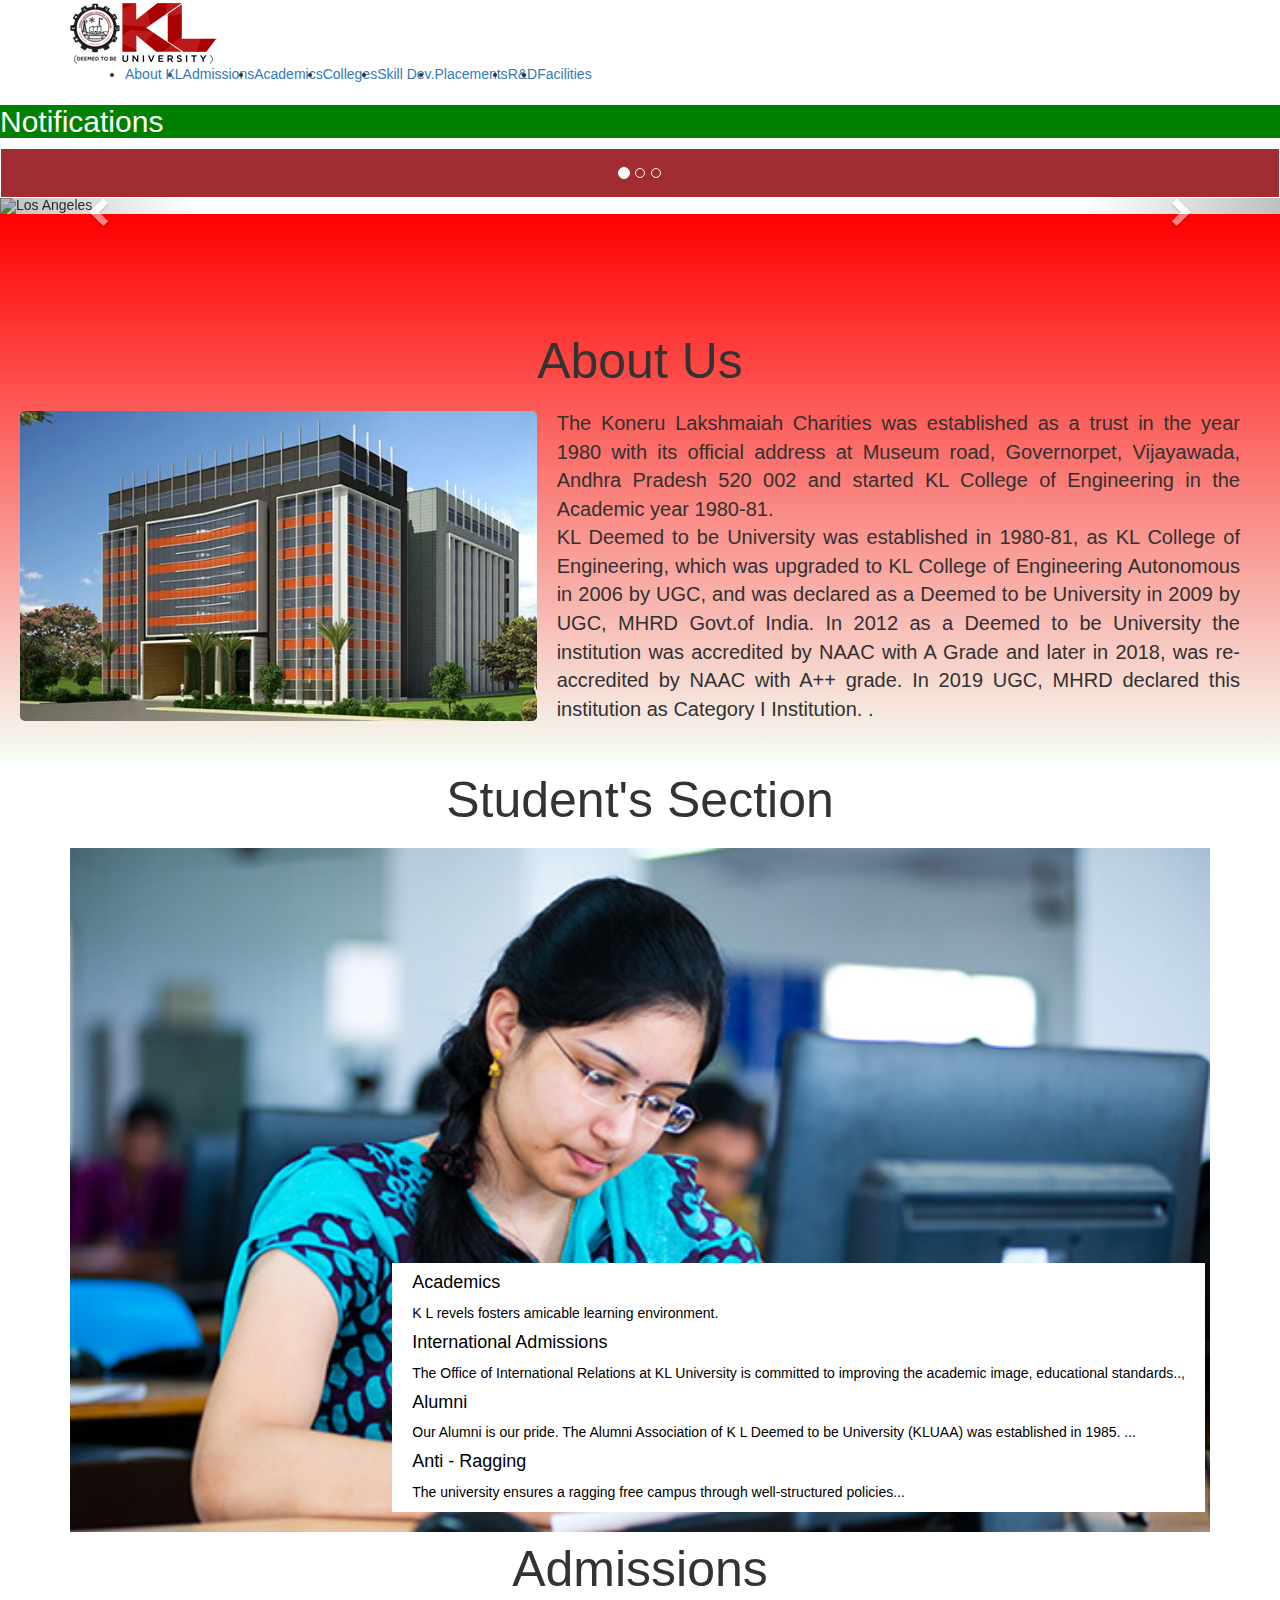
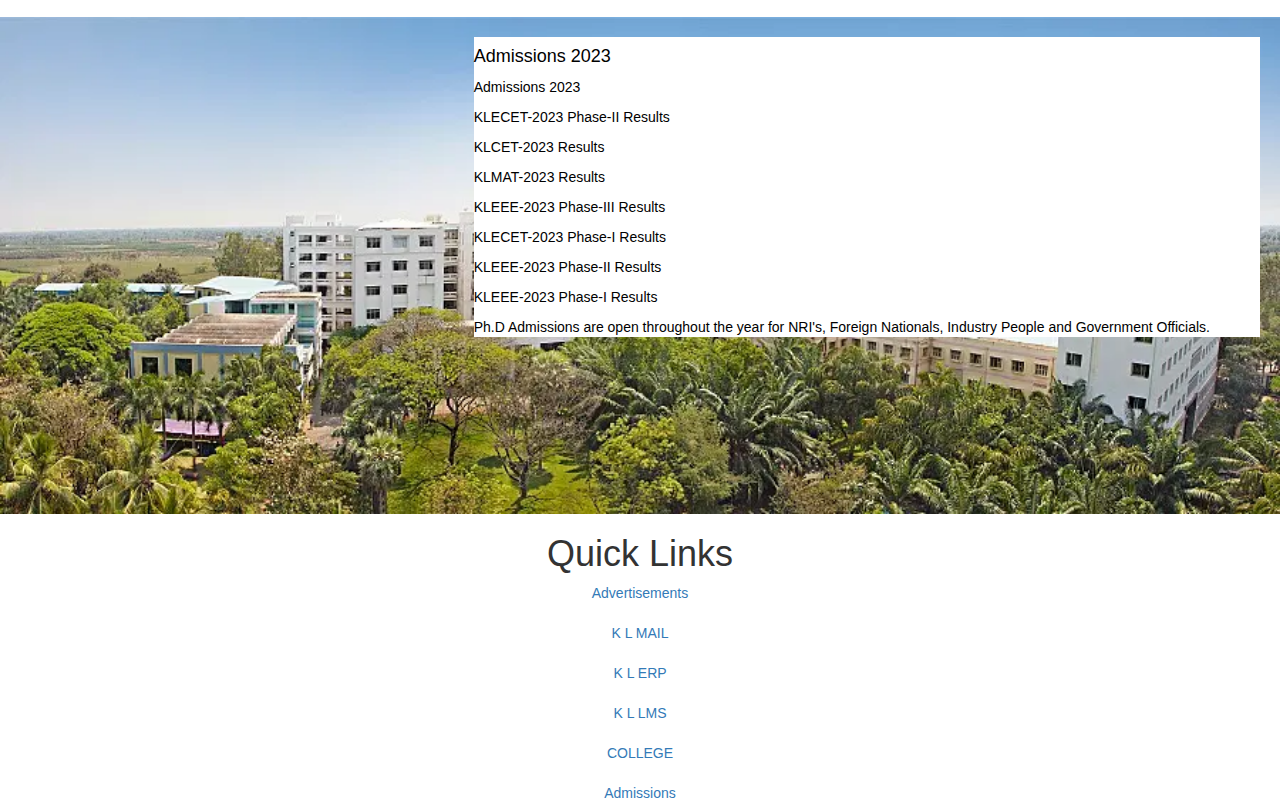
==== index.html @ 95876652 "first commit" ====
<!doctype html>
<html lang="en">

<head>
  <meta charset="utf-8">
  <meta name="viewport" content="width=device-width, initial-scale=1">
  <title>Welcome K L Deemed to be University</title>
  <link rel="shortcut icon" href="./assets/favicon.png" type="image/x-icon">
  <link href="https://cdn.jsdelivr.net/npm/bootstrap@5.3.2/dist/css/bootstrap.min.css" rel="stylesheet"
    integrity="sha384-T3c6CoIi6uLrA9TneNEoa7RxnatzjcDSCmG1MXxSR1GAsXEV/Dwwykc2MPK8M2HN" crossorigin="anonymous">
  <link rel="stylesheet" href="https://maxcdn.bootstrapcdn.com/bootstrap/3.4.1/css/bootstrap.min.css">
  <script src="https://ajax.googleapis.com/ajax/libs/jquery/3.6.4/jquery.min.js"></script>
  <script src="https://maxcdn.bootstrapcdn.com/bootstrap/3.4.1/js/bootstrap.min.js"></script>
  <link rel="stylesheet" href="style.css">
</head>

<body>
  <nav class="navbar navbar-expand-lg">
    <div class="container">
      <img src="./assets/logo9.png">

      <div class="collapse navbar-collapse" id="navbarScroll">
        <ul class="navbar-nav me-auto my-2 my-lg-0 navbar-nav-scroll" style="--bs-scroll-height: 100px;">

          <li class="nav-item dropdown">
            <a class="nav-link dropdown-toggle" href="#" role="button" data-bs-toggle="dropdown" aria-expanded="false">
              About KL
            </a>
            <ul class="dropdown-menu">
              <li><a class="dropdown-item" href="#">Vision & mission</a></li>
              <li><a class="dropdown-item" href="#">inception & brief history</a></li>
              <li><a class="dropdown-item" href="#">leadership & governance</a></li>
              <li><a class="dropdown-item" href="#">administration</a></li>
              <li><a class="dropdown-item" href="#">hallmark points</a></li>
              <li><a class="dropdown-item" href="#">accreditations</a></li>
              <li><a class="dropdown-item" href="#">awards & events</a></li>
              <li><a class="dropdown-item" href="#">blog</a></li>
              <li><a class="dropdown-item" href="#">visting & maps</a></li>
              <li><a class="dropdown-item" href="#">contact information</a></li>
            </ul>
          </li>
          <li class="nav-item">
            <a class="nav-link active" aria-current="page" href="/src/admission.html">Admissions</a>
          </li>
          <li class="nav-item">
            <a class="nav-link active" href="/src/admission.html">Academics</a>
          </li>
          <li class="nav-item">
            <a class="nav-link active" href="/src/college.html">Colleges</a>
          </li>
          <li class="nav-item">
            <a class="nav-link active" href="/src/admission.html">Skill Dev.</a>
          </li>
          <li class="nav-item">
            <a class="nav-link active" href="/src/admission.html">Placements</a>
          </li>
          <li class="nav-item">
            <a class="nav-link active" href="/src/admission.html">R&D</a>
          </li>
          <li class="nav-item">
            <a class="nav-link active" href="#">Facilities</a>
          </li>

        </ul>
      </div>
    </div>

  </nav>
  <h2 style="background-color:green;">Notifications</h2>


  <div class="scroll-left">

    <p>INDIA-JAPAN COOPERATIVE SCIENCE PROGRAMME (IJCSP) -- CALL FOR PROPOSALS-2023.

      Dr. B T P Madhav received AICTE Best Teacher Award for the year 2022. .

      KLEF Faculty Listed in Top 2% Researchers of the World.

      Ph.D.Synopsis Open Talk” of SUNNY AGARWAL, Regd.No.163020029, Dept of CE, KL.Deemed to be University on
      31.07.2021, 03.00 PM onwards.

      Viva-Voce Examination of G.NARASIMHA MURTHY, Regd.No.14323006, Research Scholar, Dept.of CHE, on 23-07-2021 from
      11.00 AM onwards.

      Viva-Voce Examination of G.NAGA RAJU, Regd.No.163040041, Research Scholar, Dept.of ECE, on 23-07-2021 from 03.30
      PM onwards.

      PhD Admission Registrations for 2021-22 Odd Semester is on 28-7-2021 </p>
  </div>



  <div id="myCarousel" class="carousel slide" data-ride="carousel">
    <!-- Indicators -->
    <ol class="carousel-indicators">
      <li data-target="#myCarousel" data-slide-to="0" class="active"></li>
      <li data-target="#myCarousel" data-slide-to="1"></li>
      <li data-target="#myCarousel" data-slide-to="2"></li>
    </ol>

    <!-- Wrapper for slides -->
    <div class="carousel-inner">
      <div class="item active">
        <img src="./assets/Energy Management.jpg" alt="Los Angeles" style="width:700%;">
      </div>

      <div class="item">
        <img src="./assets/AICTE-Eduskills Awards-02.jpg" alt="Chicago" style="width:700%;">
      </div>

      <div class="item">
        <img src="./assets/Web Banner_Congrtulations-01.jpg" alt="New york" style="width:700%;">
      </div>
    </div>

    <!-- Left and right controls -->
    <a class="left carousel-control" href="#myCarousel" data-slide="prev">
      <span class="glyphicon glyphicon-chevron-left"></span>
      <span class="sr-only">Previous</span>
    </a>
    <a class="right carousel-control" href="#myCarousel" data-slide="next">
      <span class="glyphicon glyphicon-chevron-right"></span>
      <span class="sr-only">Next</span>
    </a>
  </div>
  </div>
  <section class="about">
    <h1>About Us</h1>

    <div class="about-info">
      <div class="about-img">
        <img src="./assets/aboutus.webp" alt="Geeksforgeeks">
      </div>
      <div>
        <p>The Koneru Lakshmaiah Charities was established as a trust in the year 1980 with its official address at
          Museum road, Governorpet, Vijayawada, Andhra Pradesh 520 002 and started KL College of Engineering in the
          Academic year 1980-81.</p>
          <p>
          KL Deemed to be University was established in 1980-81, as KL College of Engineering, which was upgraded to KL
          College of Engineering Autonomous in 2006 by UGC, and was declared as a Deemed to be University in 2009 by
          UGC, MHRD Govt.of India. In 2012 as a Deemed to be University the institution was accredited by NAAC with A
          Grade and later in 2018, was re-accredited by NAAC with A++ grade. In 2019 UGC, MHRD declared this institution
          as Category I Institution.
          .</p>
      </div>
    </div>
  </section>
  <h5 align="center">Student's Section</h5>
  <div class="container">
    <img src="./assets/newadmission.jpg" alt="Nature" style="width:100%;">
    <div class="text-block">

      <h4>Academics</h4>
      <p>K L revels fosters amicable learning environment.</p>
      <h4>International Admissions</h4>
      <p>The Office of International Relations at KL University is committed to improving the academic image,
        educational standards..,</p>
      <h4>Alumni</h4>
      <p>Our Alumni is our pride. The Alumni Association of K L Deemed to be University (KLUAA) was established in 1985.
        ...</p>
      <h4>Anti - Ragging</h4>
      <p>The university ensures a ragging free campus through well-structured policies...</p>
    </div>
  </div>
  <h5 align="center">Admissions</h5>
  <div class="container1">
    <img src="./assets/1579069990Fed_CS_Mech.webp" alt="Nature" style="width:100%;">
    <div class="text-block1 px-5">

      <h4>Admissions 2023</h4>
      <p>Admissions 2023</p>
      <p>KLECET-2023 Phase-II Results</p>

      <p></p>KLCET-2023 Results

      <p></p>KLMAT-2023 Results

      <p></p> KLEEE-2023 Phase-III Results

      <p></p> KLECET-2023 Phase-I Results

      <p></p> KLEEE-2023 Phase-II Results

      <p></p> KLEEE-2023 Phase-I Results

      <p></p>Ph.D Admissions are open throughout the year for NRI's, Foreign Nationals, Industry People and Government
      Officials.

    </div>
  </div>
  <div class="container2">
    <h1>Quick Links</h1>
    <a style="text-align:center;" href="/src/admission.html">Advertisements</a><br><br>
    <a style="text-align:center;" href="/src/admission.html">K L MAIL</a><br><br>
    <a style="text-align:center;" href="/src/admission.html">K L ERP</a><br><br>

    <a style="text-align:center;" href="/src/admission.html">K L LMS</a><br><br>
    <a style="text-align:center;" href="/src/admission.html">COLLEGE</a><br><br>
    <a style="text-align:center;" href="/src/admission.html">Admissions</a>
  </div>



  <script src="https://cdn.jsdelivr.net/npm/bootstrap@5.3.2/dist/js/bootstrap.bundle.min.js"
    integrity="sha384-C6RzsynM9kWDrMNeT87bh95OGNyZPhcTNXj1NW7RuBCsyN/o0jlpcV8Qyq46cDfL"
    crossorigin="anonymous"></script>
</body>

</html>
---- style.css ----
h2 {
  background-color: #046096;
  color: #fff;

}

body {
  background-color: white;
}

.about {
  background: #e0fbde;
  background: linear-gradient(360deg, #f5fff5 0%, #ff0000 100%);
  padding: 100px 0 20px 0;
  text-align: center;
}

.about h1 {
  font-size: 5rem;
  margin-bottom: 20px;
}

h5 {
  font-size: 5rem;
  margin-bottom: 20px;
}


.about p {
  font-size: 2rem;
  color: #323030;
  max-width: 800px;
  margin: 0 auto;
}

.about-info {
  margin: 2rem 2rem;
  display: flex;
  align-items: center;
  justify-content: center;
  text-align: left;
}

.about-img img {
  width: 100%;
  height: 100%;
  border-radius: 5px;
  object-fit: contain;
}

.about-info p {
  font-size: 2rem;
  margin: 0 2rem;
  text-align: justify;
}


.scroll-left {
  height: 50px;
  overflow: hidden;
  position: relative;
  background: #a12d33;
  color: white;
  border: 1px solid white;
}

.scroll-left p {
  position: absolute;
  width: 100%;
  height: 100%;
  margin: 0;
  line-height: 50px;
  text-align: center;
  /* Starting position */
  transform: translateX(100%);
  /* Apply animation to this element */
  animation: scroll-left 15s linear infinite;
}


.text-block {
  position: absolute;
  bottom: 20px;
  right: 20px;
  background-color: white;
  color: black;
  padding-left: 20px;
  padding-right: 20px;
}

.container {
  position: relative;
  font-family: Arial;
}

.text-block1 {
  position: absolute;
  top: 20px;
  right: 20px;
  background-color: white;
  color: black;
  padding-left: 0px;
  padding-right: 50px;
}

.container1 {
  position: relative;
  font-family: Arial;
}

.container2 {
  text-align: center;
  position: relative;
  font-family: Arial;
}


/* Move it (define the animation) */
@keyframes scroll-left {
  0% {
    transform: translateX(100%);
  }

  100% {
    transform: translateX(-100%);
  }
}


/* .alert-color{
  background-color: rgb(13, 159, 0) !important;
  color: white;
} */
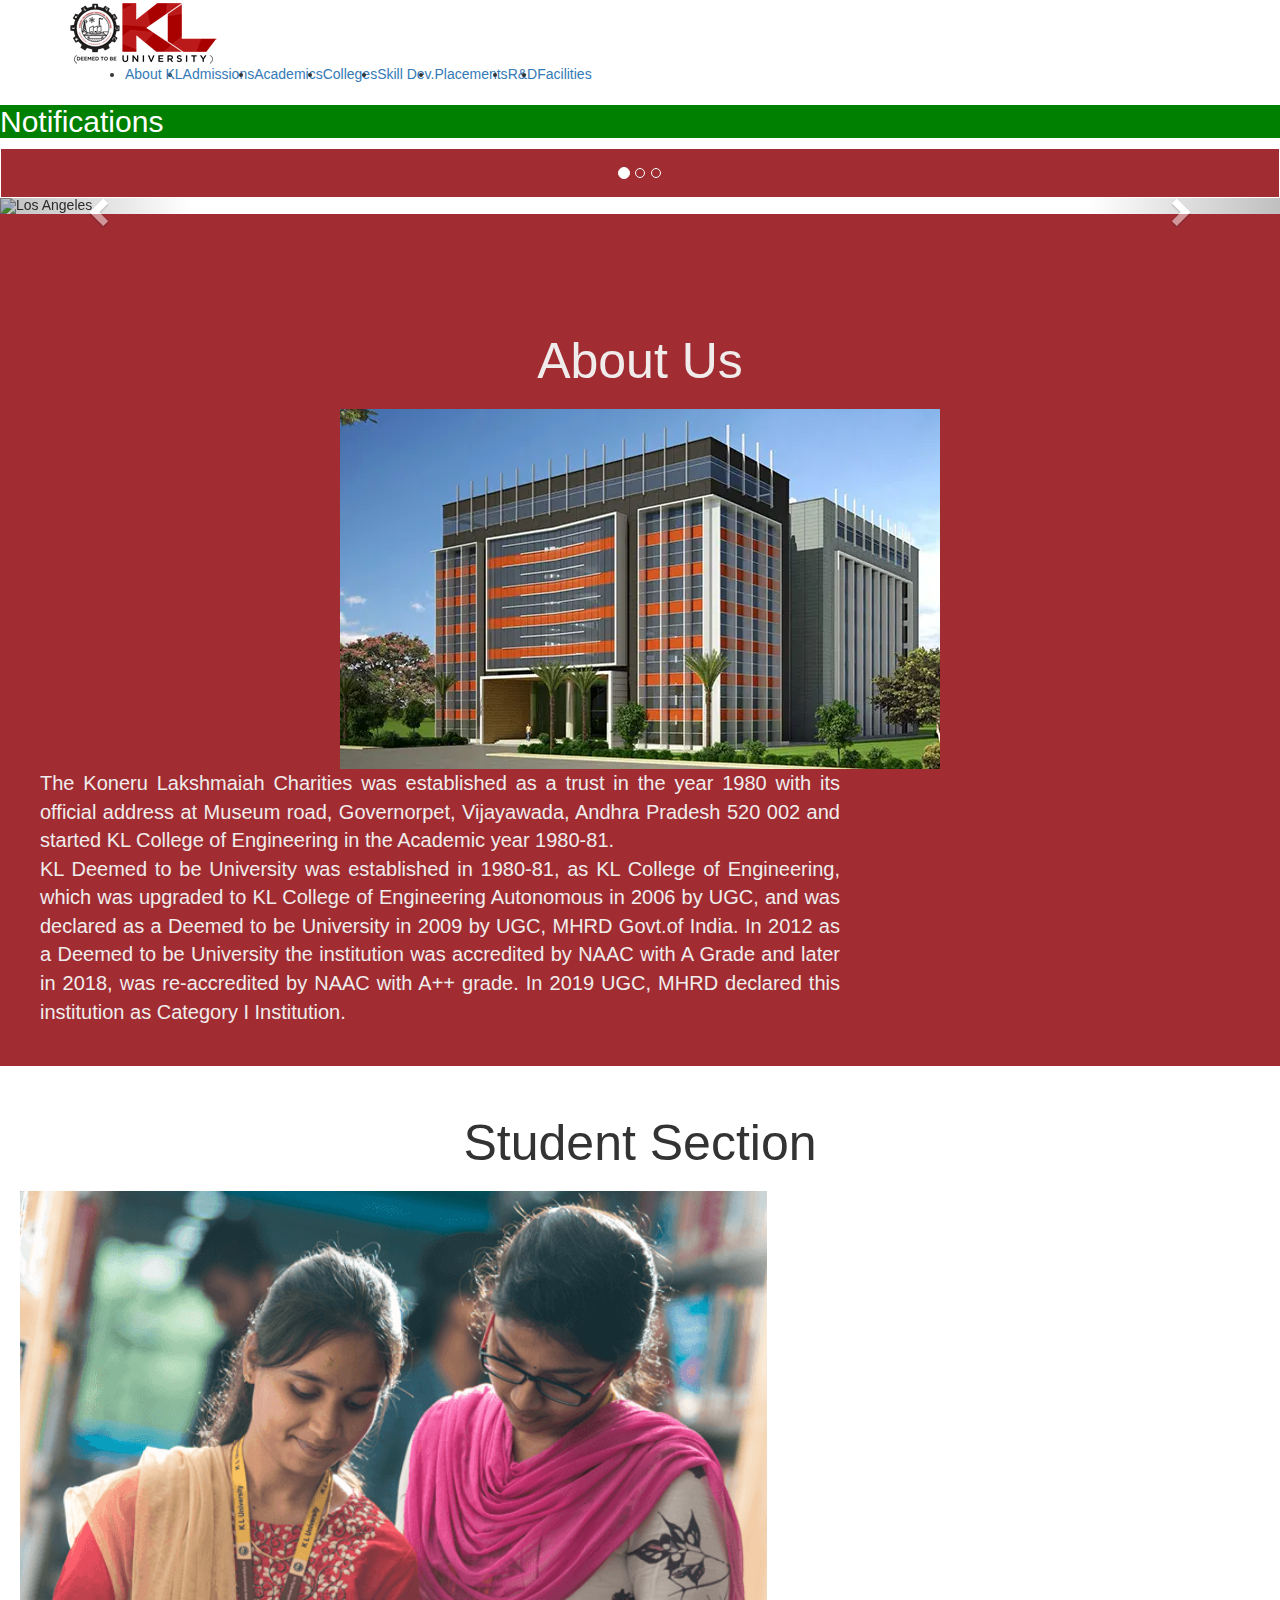
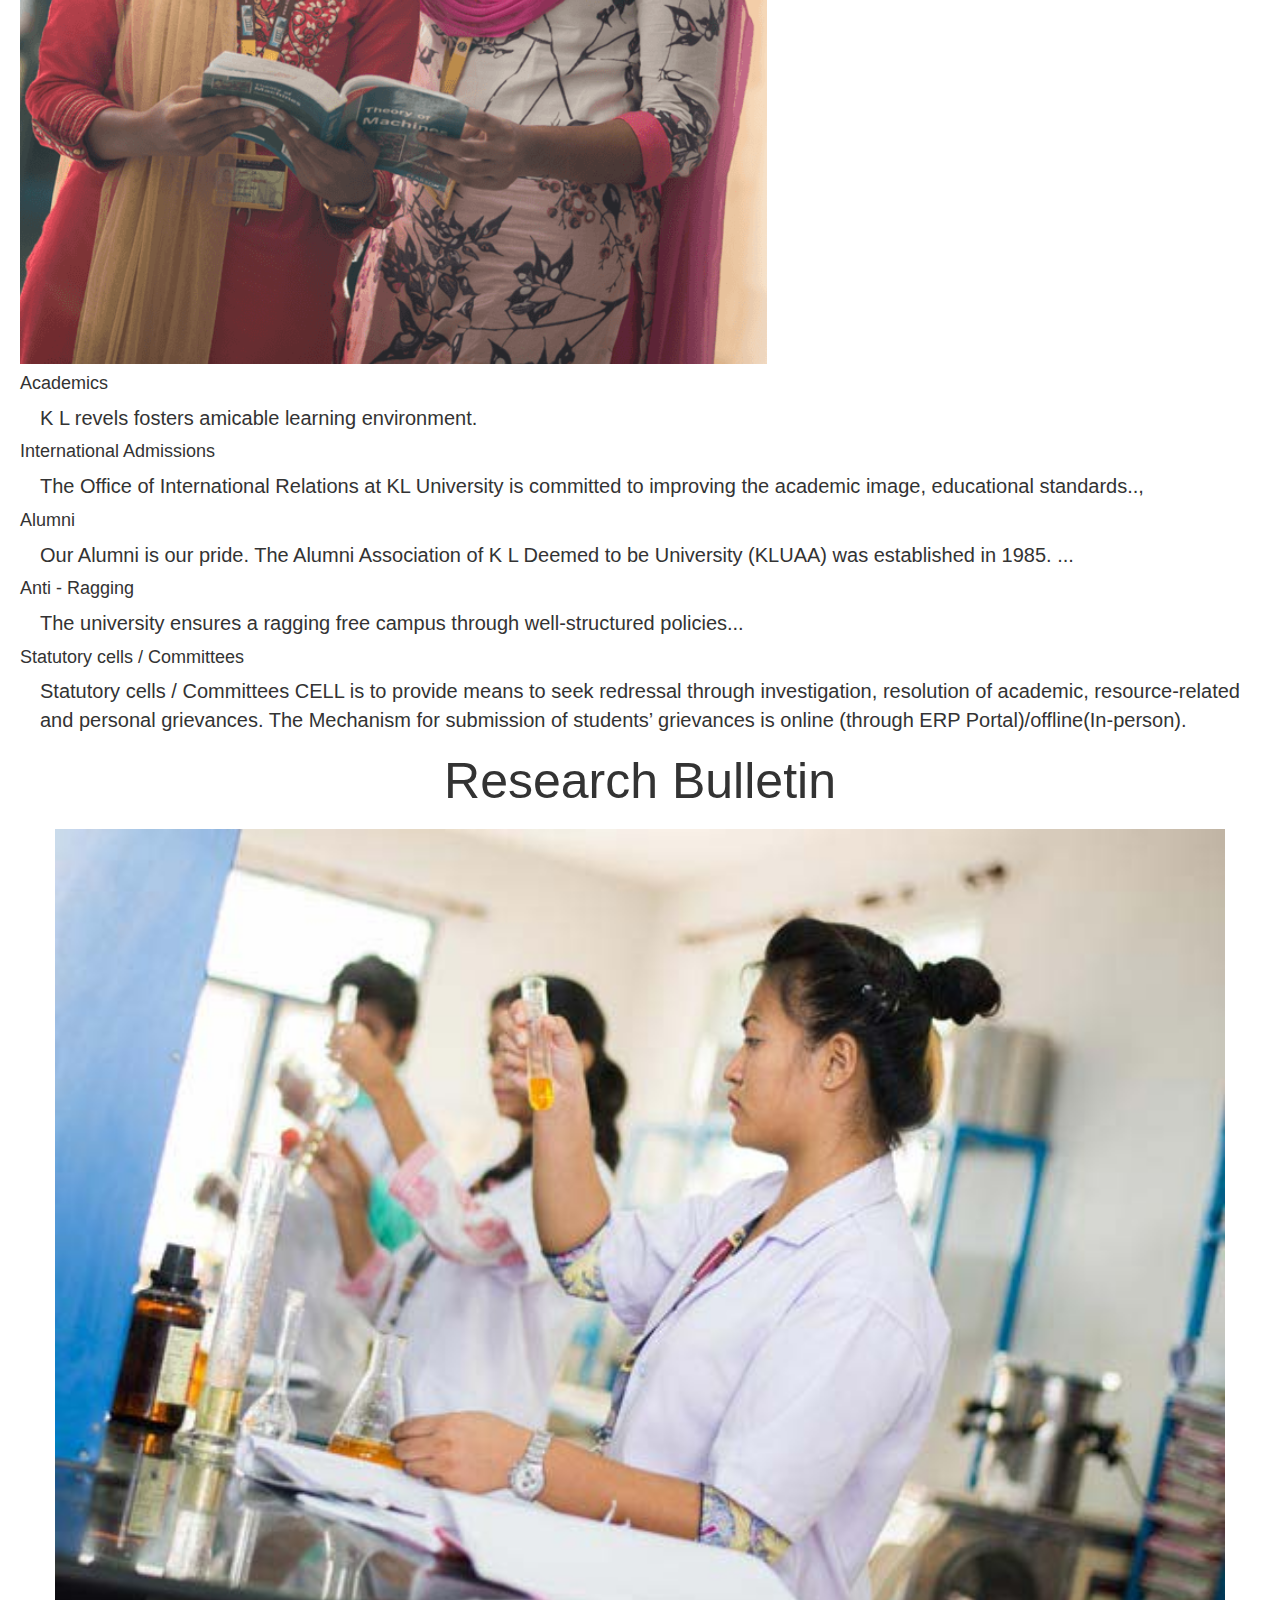
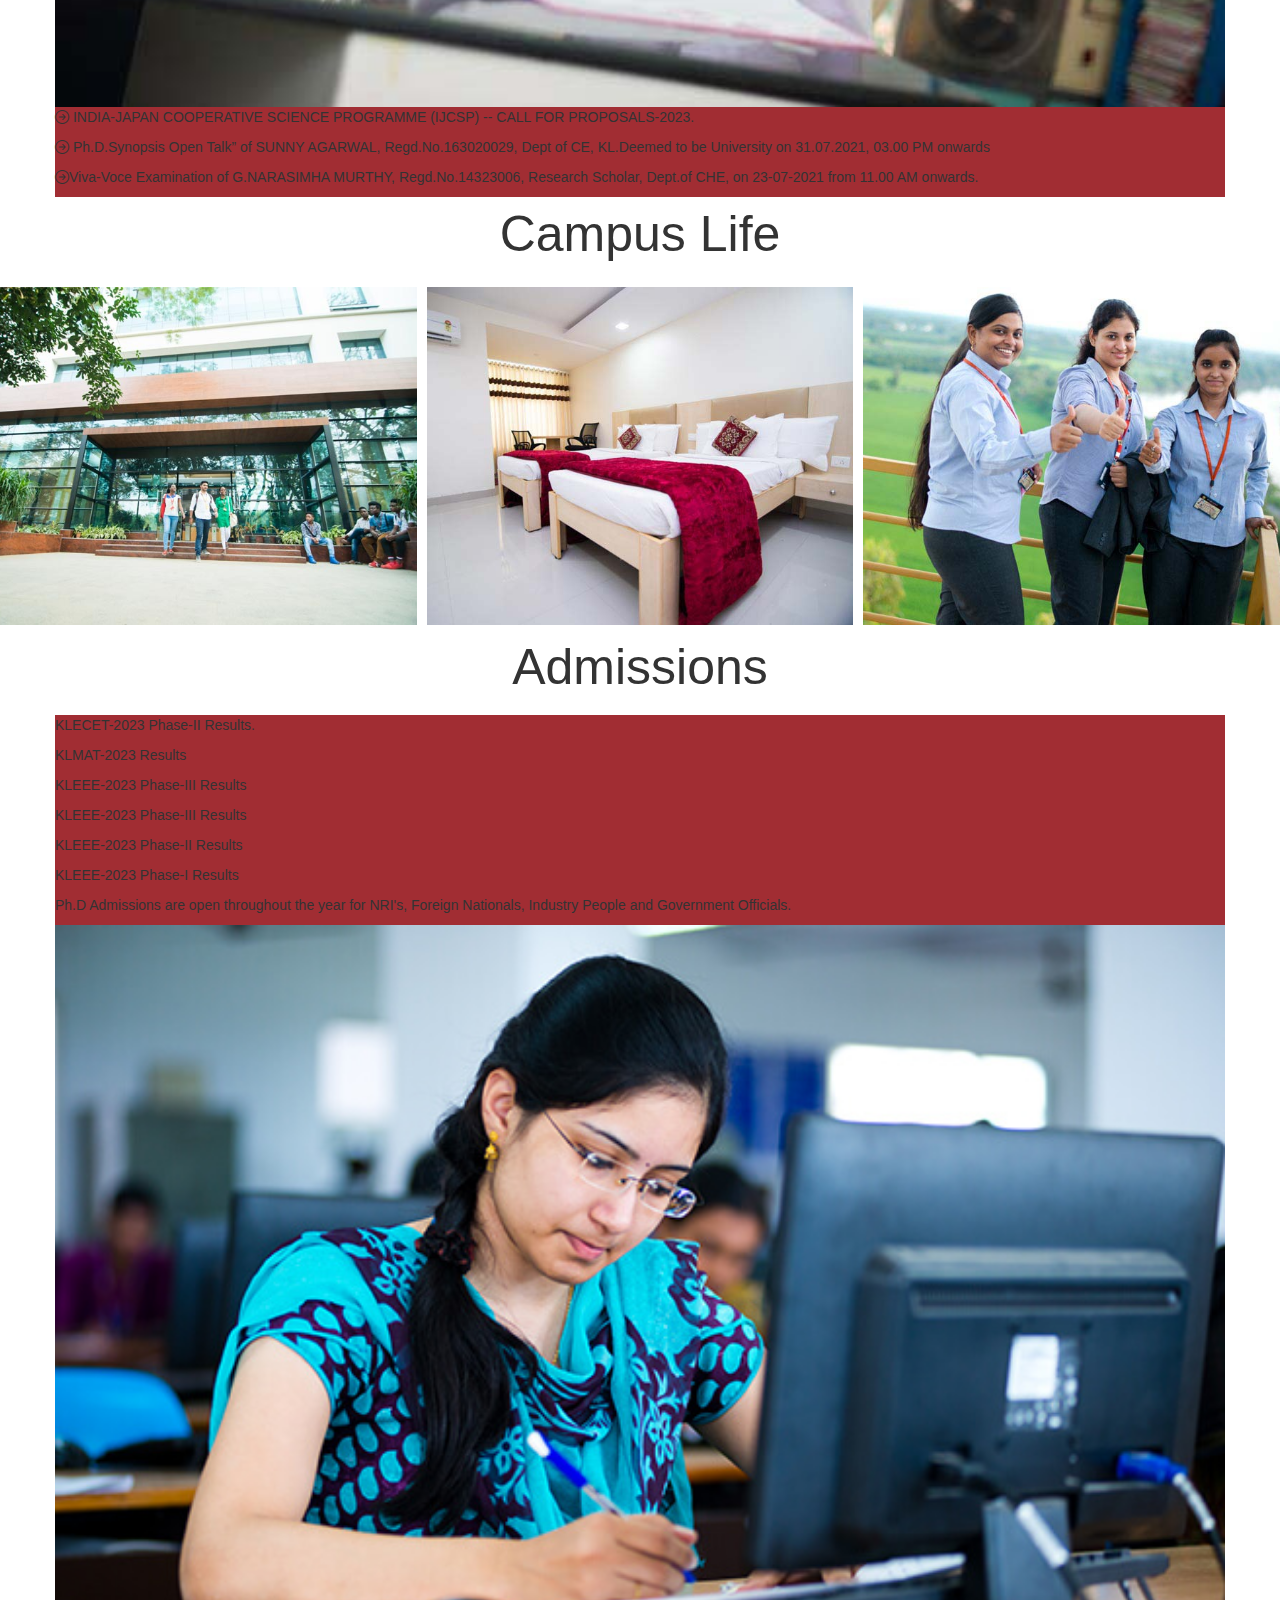
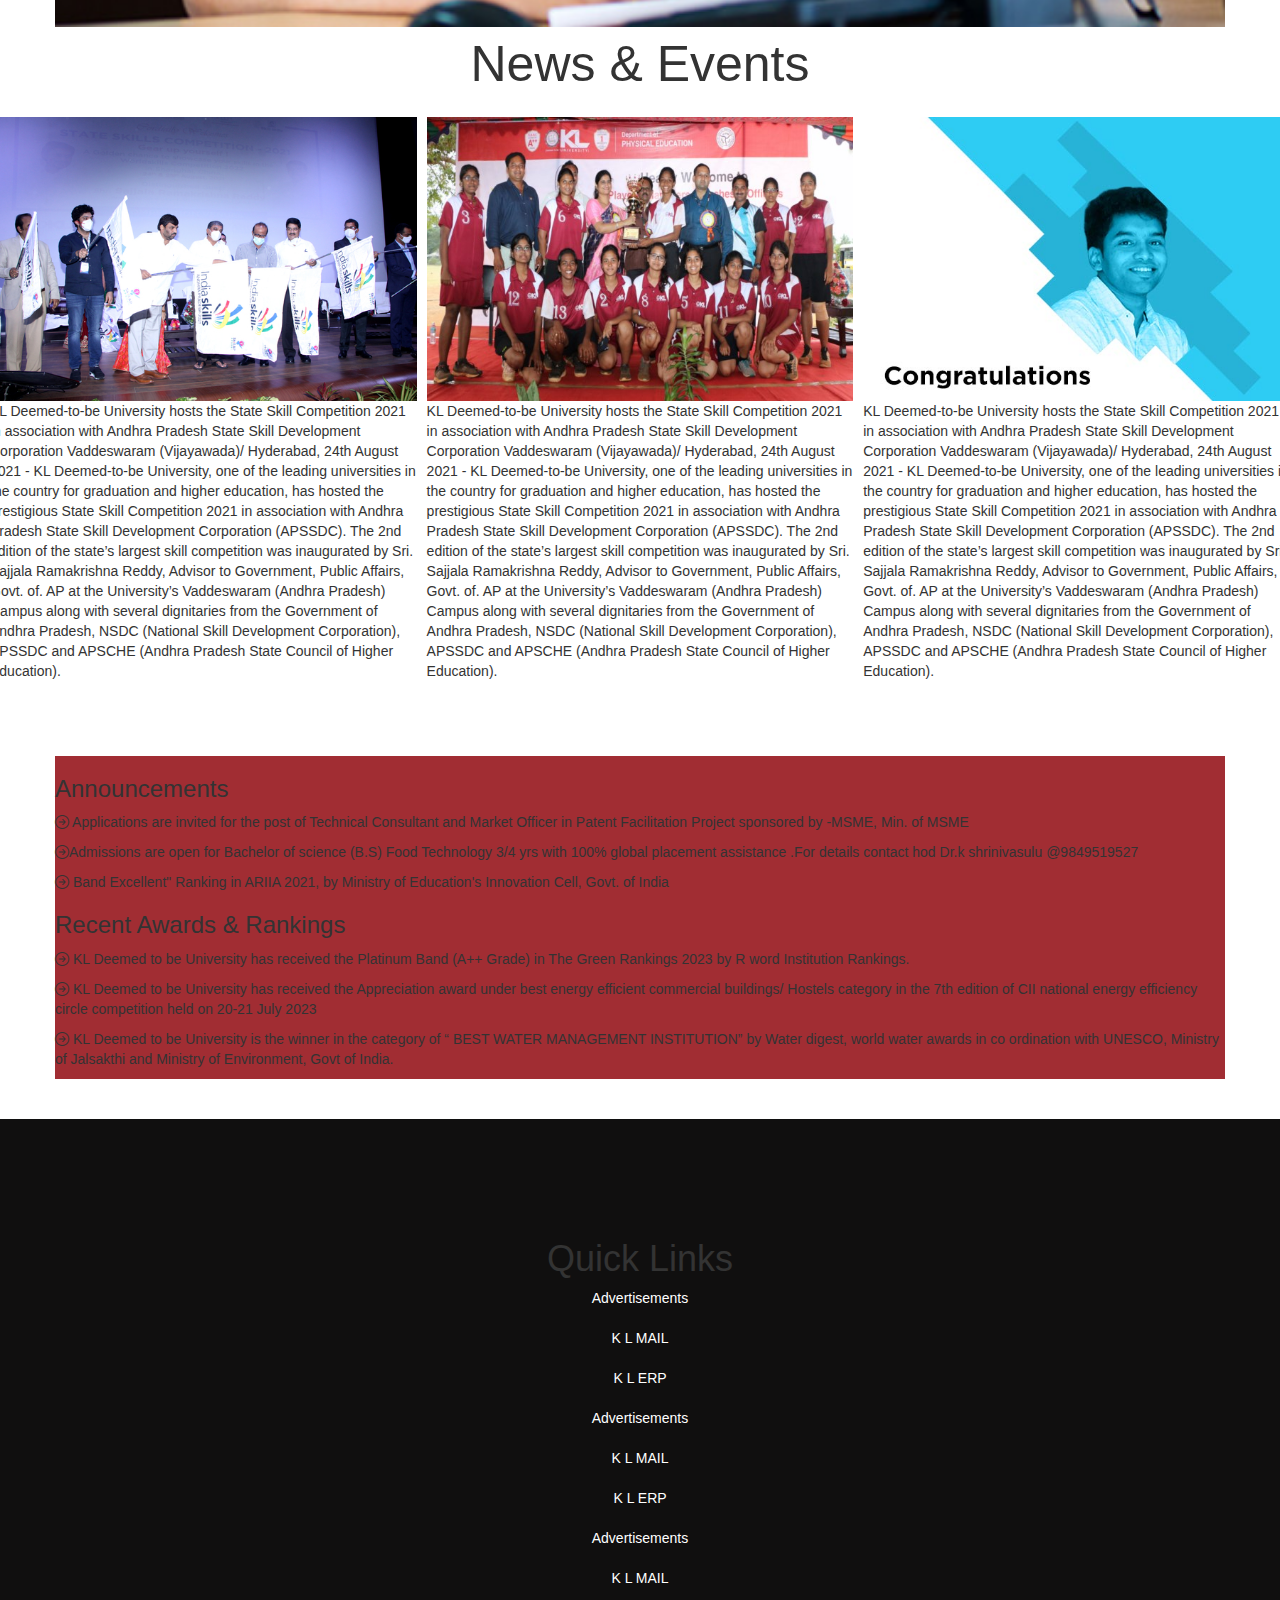
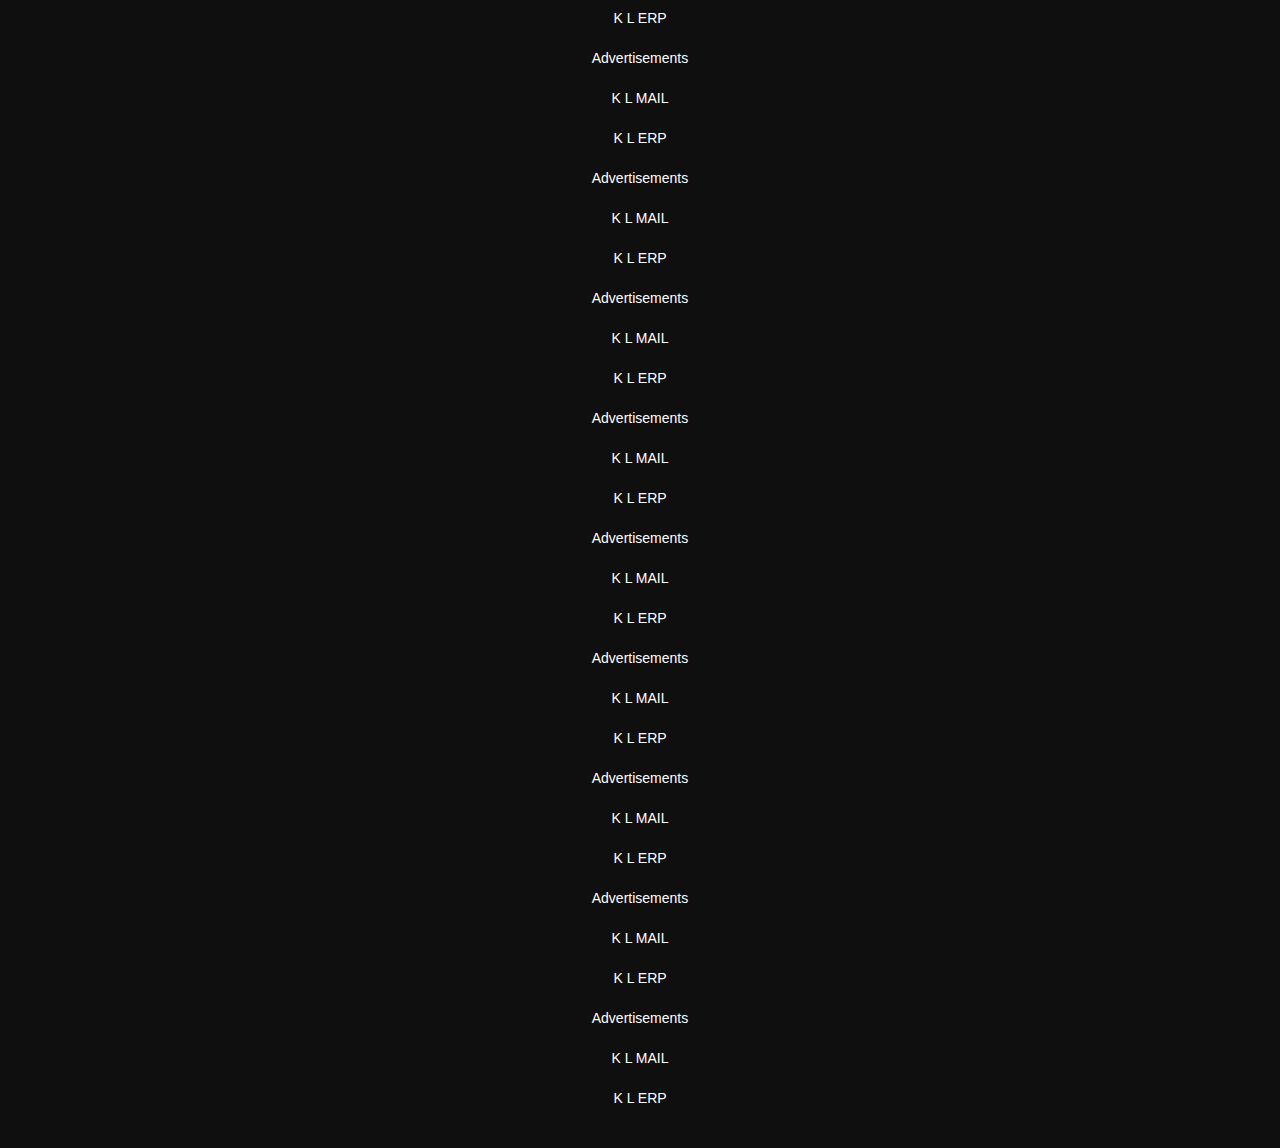
==== commit 7f0e4684: "add commit" ====
--- a/index.html
+++ b/index.html
@@ -12,6 +12,7 @@
   <script src="https://ajax.googleapis.com/ajax/libs/jquery/3.6.4/jquery.min.js"></script>
   <script src="https://maxcdn.bootstrapcdn.com/bootstrap/3.4.1/js/bootstrap.min.js"></script>
   <link rel="stylesheet" href="style.css">
+  <link rel="stylesheet" href="https://cdn.jsdelivr.net/npm/bootstrap-icons@1.11.1/font/bootstrap-icons.css">
 </head>
 
 <body>
@@ -67,7 +68,7 @@
 
   </nav>
   <h2 style="background-color:green;">Notifications</h2>
-
+   
 
   <div class="scroll-left">
 
@@ -128,30 +129,34 @@
   <section class="about">
     <h1>About Us</h1>
 
-    <div class="about-info">
+    <div class="about-info d-flex justify-content-center align-items-center">
       <div class="about-img">
-        <img src="./assets/aboutus.webp" alt="Geeksforgeeks">
+        <img class="img-fluid" src="./assets/aboutus.webp" alt="Geeksforgeeks">
       </div>
       <div>
         <p>The Koneru Lakshmaiah Charities was established as a trust in the year 1980 with its official address at
           Museum road, Governorpet, Vijayawada, Andhra Pradesh 520 002 and started KL College of Engineering in the
           Academic year 1980-81.</p>
-          <p>
+        <p>
           KL Deemed to be University was established in 1980-81, as KL College of Engineering, which was upgraded to KL
           College of Engineering Autonomous in 2006 by UGC, and was declared as a Deemed to be University in 2009 by
           UGC, MHRD Govt.of India. In 2012 as a Deemed to be University the institution was accredited by NAAC with A
           Grade and later in 2018, was re-accredited by NAAC with A++ grade. In 2019 UGC, MHRD declared this institution
           as Category I Institution.
-          .</p>
-      </div>
-    </div>
-  </section>
-  <h5 align="center">Student's Section</h5>
-  <div class="container">
-    <img src="./assets/newadmission.jpg" alt="Nature" style="width:100%;">
-    <div class="text-block">
-
-      <h4>Academics</h4>
+          </p>
+      </div>
+    </div>
+  </section><br><br>
+
+  <section class="section">
+    <h5 align="center">Student Section</h5>
+
+    <div class="about-info d-flex justify-content-center align-items-center">
+      <div class="about-img">
+        <img class="img-fluid" src="./assets/section.png" alt="Geeksforgeeks">
+      </div>
+      <div>
+        <h4>Academics</h4>
       <p>K L revels fosters amicable learning environment.</p>
       <h4>International Admissions</h4>
       <p>The Office of International Relations at KL University is committed to improving the academic image,
@@ -161,44 +166,178 @@
         ...</p>
       <h4>Anti - Ragging</h4>
       <p>The university ensures a ragging free campus through well-structured policies...</p>
-    </div>
-  </div>
-  <h5 align="center">Admissions</h5>
-  <div class="container1">
-    <img src="./assets/1579069990Fed_CS_Mech.webp" alt="Nature" style="width:100%;">
-    <div class="text-block1 px-5">
-
-      <h4>Admissions 2023</h4>
-      <p>Admissions 2023</p>
-      <p>KLECET-2023 Phase-II Results</p>
-
-      <p></p>KLCET-2023 Results
-
-      <p></p>KLMAT-2023 Results
-
-      <p></p> KLEEE-2023 Phase-III Results
-
-      <p></p> KLECET-2023 Phase-I Results
-
-      <p></p> KLEEE-2023 Phase-II Results
-
-      <p></p> KLEEE-2023 Phase-I Results
-
-      <p></p>Ph.D Admissions are open throughout the year for NRI's, Foreign Nationals, Industry People and Government
-      Officials.
-
-    </div>
-  </div>
+      <h4>Statutory cells / Committees</h4>
+      <p>Statutory cells / Committees CELL is to provide means to seek redressal through investigation, resolution of academic, resource-related and personal grievances. The Mechanism for submission of students’ grievances is online (through ERP Portal)/offline(In-person).</p>
+      </div>
+    </div>
+  </section>
+
+  
+    
+  <h5 align="center">Research Bulletin</h5>
+  <div class="container light-red py-5">
+    
+    <div class="row">
+      <div class="col-4 mx-4 py-2">
+        <img src="./assets/research2.jpg" alt="Nature" style="width:100%;">  
+        
+      </div>
+      <div class="col mx-4 py-2  pb-4">
+        
+        <p class="text-light py-2"><i class="bi bi-arrow-right-circle text-secondary fs-4"></i> INDIA-JAPAN COOPERATIVE SCIENCE PROGRAMME (IJCSP) -- CALL FOR PROPOSALS-2023.</p>
+        <p class="text-light py-2"><i class="bi bi-arrow-right-circle text-secondary fs-4"></i> Ph.D.Synopsis Open Talk” of SUNNY AGARWAL, Regd.No.163020029, Dept of CE, KL.Deemed to be University on 31.07.2021, 03.00 PM onwards</p>
+        <p class="text-light py-2"><i class="bi bi-arrow-right-circle text-secondary fs-4"></i>Viva-Voce Examination of G.NARASIMHA MURTHY, Regd.No.14323006, Research Scholar, Dept.of CHE, on 23-07-2021 from 11.00 AM onwards.</p>
+      </div>
+    </div>
+  </div>
+
+  <h5 align="center">Campus Life</h5>
+
+<div class="row">
+  <div class="column">
+    <img src="./assets/library01.jpg" alt="Snow" style="width:100%">
+  </div>
+  <div class="column">
+    <img src="./assets/Hostel01.jpg" alt="Forest" style="width:100%">
+  </div>
+  <div class="column">
+    <img src="./assets/placements01.jpg" alt="Mountains" style="width:100%">
+  </div>
+</div>
+
+<h5 align="center">Admissions</h5>
+  <div class="container light-red py-5">
+    
+    <div class="row">
+      <div class="col mx-4 py-2  pb-4">
+        
+        <p class="text-light py-2">KLECET-2023 Phase-II Results.</p>
+        <p class="text-light py-2">KLMAT-2023 Results</p>
+        <p class="text-light py-2"></i>KLEEE-2023 Phase-III Results</p>
+        <p class="text-light py-2">KLEEE-2023 Phase-III Results</p>
+        <p class="text-light py-2">KLEEE-2023 Phase-II Results</p>
+        <p class="text-light py-2">KLEEE-2023 Phase-I Results</p>
+        <p class="text-light py-2">Ph.D Admissions are open throughout the year for NRI's, Foreign Nationals, Industry People and Government Officials.</p>
+      </div>
+      <div class="col-4 mx-4 py-2">
+        <img src="./assets/newadmission.jpg" alt="Nature" style="width:100%;">  
+        
+      </div>
+      
+    </div>
+  </div>
+
+  <h5 align="center">News & Events</h5>
+
+<div class="row">
+  <div class="column">
+    <img src="./assets/event.jpg" alt="Snow" style="width:100%">
+    <p>KL Deemed-to-be University hosts the State Skill Competition 2021 in
+      association with Andhra Pradesh State Skill Development Corporation Vaddeswaram (Vijayawada)/ Hyderabad, 24th August 2021 - KL Deemed-to-be University, one of the leading
+      universities in the country for graduation and higher education, has hosted the prestigious State Skill Competition
+      2021 in association with Andhra Pradesh State Skill Development Corporation (APSSDC). The 2nd edition of the
+      state’s largest skill competition was inaugurated by Sri. Sajjala Ramakrishna Reddy, Advisor to Government, Public
+      Affairs, Govt. of. AP at the University’s Vaddeswaram (Andhra Pradesh) Campus along with several dignitaries from
+      the Government of Andhra Pradesh, NSDC (National Skill Development Corporation), APSSDC and APSCHE (Andhra
+      Pradesh State Council of Higher Education).</p>
+  </div>
+  <div class="column">
+    <img src="./assets/001.jpeg" alt="Forest" style="width:100%">
+    <p>KL Deemed-to-be University hosts the State Skill Competition 2021 in
+      association with Andhra Pradesh State Skill Development Corporation Vaddeswaram (Vijayawada)/ Hyderabad, 24th August 2021 - KL Deemed-to-be University, one of the leading
+      universities in the country for graduation and higher education, has hosted the prestigious State Skill Competition
+      2021 in association with Andhra Pradesh State Skill Development Corporation (APSSDC). The 2nd edition of the
+      state’s largest skill competition was inaugurated by Sri. Sajjala Ramakrishna Reddy, Advisor to Government, Public
+      Affairs, Govt. of. AP at the University’s Vaddeswaram (Andhra Pradesh) Campus along with several dignitaries from
+      the Government of Andhra Pradesh, NSDC (National Skill Development Corporation), APSSDC and APSCHE (Andhra
+      Pradesh State Council of Higher Education).</p>
+  </div>
+  <div class="column">
+    <img src="./assets/AdOnMo_news_img.jpg" alt="Mountains" style="width:100%">
+    <p>KL Deemed-to-be University hosts the State Skill Competition 2021 in
+      association with Andhra Pradesh State Skill Development Corporation Vaddeswaram (Vijayawada)/ Hyderabad, 24th August 2021 - KL Deemed-to-be University, one of the leading
+      universities in the country for graduation and higher education, has hosted the prestigious State Skill Competition
+      2021 in association with Andhra Pradesh State Skill Development Corporation (APSSDC). The 2nd edition of the
+      state’s largest skill competition was inaugurated by Sri. Sajjala Ramakrishna Reddy, Advisor to Government, Public
+      Affairs, Govt. of. AP at the University’s Vaddeswaram (Andhra Pradesh) Campus along with several dignitaries from
+      the Government of Andhra Pradesh, NSDC (National Skill Development Corporation), APSSDC and APSCHE (Andhra
+      Pradesh State Council of Higher Education).</p>
+  </div>
+</div><br><br><br>
+  
+
+ 
+
+  <div class="container light-red py-5">
+    <div class="row">
+      <div class="col-4 mx-4 py-2">
+        <h3 class="text-light pb-4 ">
+          Announcements
+        </h3>       
+        <p class="text-light py-2"><i class="bi bi-arrow-right-circle text-secondary fs-4"></i> Applications are invited for the post of Technical Consultant and Market Officer in Patent Facilitation Project sponsored by -MSME, Min. of MSME</p>
+        <p class="text-light py-2"><i class="bi bi-arrow-right-circle text-secondary fs-4"></i>Admissions are open for Bachelor of science (B.S) Food Technology 3/4 yrs with 100% global placement assistance .For details contact hod Dr.k shrinivasulu @9849519527</p>
+        <p class="text-light py-2"><i class="bi bi-arrow-right-circle text-secondary fs-4"></i> Band Excellent" Ranking in ARIIA 2021, by Ministry of Education's Innovation Cell, Govt. of India</p>
+      </div>
+      <div class="col mx-4 py-2  pb-4">
+        <h3 class="text-light">Recent Awards & Rankings</h3>
+        <p class="text-light py-2"><i class="bi bi-arrow-right-circle text-secondary fs-4"></i> KL Deemed to be University has received the Platinum Band (A++ Grade) in The Green Rankings 2023 by R word Institution Rankings.</p>
+        <p class="text-light py-2"><i class="bi bi-arrow-right-circle text-secondary fs-4"></i> KL Deemed to be University has received the Appreciation award under best energy efficient commercial buildings/ Hostels category in the 7th edition of CII national energy efficiency circle competition held on 20-21 July 2023</p>
+        <p class="text-light py-2"><i class="bi bi-arrow-right-circle text-secondary fs-4"></i> KL Deemed to be University is the winner in the category of “ BEST WATER MANAGEMENT INSTITUTION” by Water digest, world water awards in co ordination with UNESCO, Ministry of Jalsakthi and Ministry of Environment, Govt of India.</p>
+      </div>
+    </div>
+  </div><br><br>
+    
+  
+
   <div class="container2">
-    <h1>Quick Links</h1>
-    <a style="text-align:center;" href="/src/admission.html">Advertisements</a><br><br>
-    <a style="text-align:center;" href="/src/admission.html">K L MAIL</a><br><br>
-    <a style="text-align:center;" href="/src/admission.html">K L ERP</a><br><br>
-
-    <a style="text-align:center;" href="/src/admission.html">K L LMS</a><br><br>
-    <a style="text-align:center;" href="/src/admission.html">COLLEGE</a><br><br>
-    <a style="text-align:center;" href="/src/admission.html">Admissions</a>
-  </div>
+    <h1 class="text-light py-2" >Quick Links</h1>
+    <div class="row">
+      <div class="col-4 mx-4 py-2">
+        <a style="color:white;" href="/src/admission.html">Advertisements</a><br><br>
+    <a style="color:white;" href="/src/admission.html">K L MAIL</a><br><br>
+    <a style="color:white;" href="/src/admission.html">K L ERP</a><br><br>
+    <a style="color:white;" href="/src/admission.html">Advertisements</a><br><br>
+    <a style="color:white;" href="/src/admission.html">K L MAIL</a><br><br>
+    <a style="color:white;" href="/src/admission.html">K L ERP</a><br><br>
+    <a style="color:white;" href="/src/admission.html">Advertisements</a><br><br>
+    <a style="color:white;" href="/src/admission.html">K L MAIL</a><br><br>
+    <a style="color:white;" href="/src/admission.html">K L ERP</a><br><br>
+    <a style="color:white;" href="/src/admission.html">Advertisements</a><br><br>
+    <a style="color:white;" href="/src/admission.html">K L MAIL</a><br><br>
+    <a style="color:white;" href="/src/admission.html">K L ERP</a><br><br>
+      </div>
+      <div class="col mx-2 py-1  pb-1">
+        <a style="color:white;" href="/src/admission.html">Advertisements</a><br><br>
+    <a style="color:white;" href="/src/admission.html">K L MAIL</a><br><br>
+    <a style="color:white;" href="/src/admission.html">K L ERP</a><br><br>
+    <a style="color:white;" href="/src/admission.html">Advertisements</a><br><br>
+    <a style="color:white;" href="/src/admission.html">K L MAIL</a><br><br>
+    <a style="color:white;" href="/src/admission.html">K L ERP</a><br><br>
+    <a style="color:white;" href="/src/admission.html">Advertisements</a><br><br>
+    <a style="color:white;" href="/src/admission.html">K L MAIL</a><br><br>
+    <a style="color:white;" href="/src/admission.html">K L ERP</a><br><br>
+    <a style="color:white;" href="/src/admission.html">Advertisements</a><br><br>
+    <a style="color:white;" href="/src/admission.html">K L MAIL</a><br><br>
+    <a style="color:white;" href="/src/admission.html">K L ERP</a><br><br>
+      </div>
+
+      <div class="col mx-2 py-1  pb-1">
+        <a style="color:white;" href="/src/admission.html">Advertisements</a><br><br>
+        <a style="color:white;" href="/src/admission.html">K L MAIL</a><br><br>
+        <a style="color:white;" href="/src/admission.html">K L ERP</a><br><br>
+        <a style="color:white;" href="/src/admission.html">Advertisements</a><br><br>
+        <a style="color:white;" href="/src/admission.html">K L MAIL</a><br><br>
+        <a style="color:white;" href="/src/admission.html">K L ERP</a><br><br>
+        <a style="color:white;" href="/src/admission.html">Advertisements</a><br><br>
+        <a style="color:white;" href="/src/admission.html">K L MAIL</a><br><br>
+        <a style="color:white;" href="/src/admission.html">K L ERP</a><br><br>
+        <a style="color:white;" href="/src/admission.html">Advertisements</a><br><br>
+        <a style="color:white;" href="/src/admission.html">K L MAIL</a><br><br>
+        <a style="color:white;" href="/src/admission.html">K L ERP</a><br><br>
+      </div>
+    </div>
+    
+  
 
 
 
--- a/style.css
+++ b/style.css
@@ -10,12 +10,13 @@
 
 .about {
   background: #e0fbde;
-  background: linear-gradient(360deg, #f5fff5 0%, #ff0000 100%);
+  background: #a12d33;
   padding: 100px 0 20px 0;
   text-align: center;
 }
 
 .about h1 {
+  color: #f0ecec;
   font-size: 5rem;
   margin-bottom: 20px;
 }
@@ -28,25 +29,25 @@
 
 .about p {
   font-size: 2rem;
-  color: #323030;
+  color: #f0ecec;
   max-width: 800px;
   margin: 0 auto;
 }
 
 .about-info {
   margin: 2rem 2rem;
-  display: flex;
-  align-items: center;
-  justify-content: center;
-  text-align: left;
+  /* display: flex; */
+  /* align-items: center; */
+  /* justify-content: center; */
+  /* text-align: left; */
 }
 
-.about-img img {
+/* .about-img img {
   width: 100%;
   height: 100%;
   border-radius: 5px;
   object-fit: contain;
-}
+} */
 
 .about-info p {
   font-size: 2rem;
@@ -112,8 +113,28 @@
   text-align: center;
   position: relative;
   font-family: Arial;
+  background: #e0fbde;
+  background: #100f0f;
+  padding: 100px 0 20px 0;
+  text-align: center;
 }
 
+* {
+  box-sizing: border-box;
+}
+
+.column {
+  float: left;
+  width: 33.33%;
+  padding: 5px;
+}
+
+/* Clearfix (clear floats) */
+.row::after {
+  content: "";
+  clear: both;
+  display: table;
+}
 
 /* Move it (define the animation) */
 @keyframes scroll-left {
@@ -130,4 +151,8 @@
 /* .alert-color{
   background-color: rgb(13, 159, 0) !important;
   color: white;
-} */+} */
+
+.light-red{
+  background-color: #a12d33;
+}